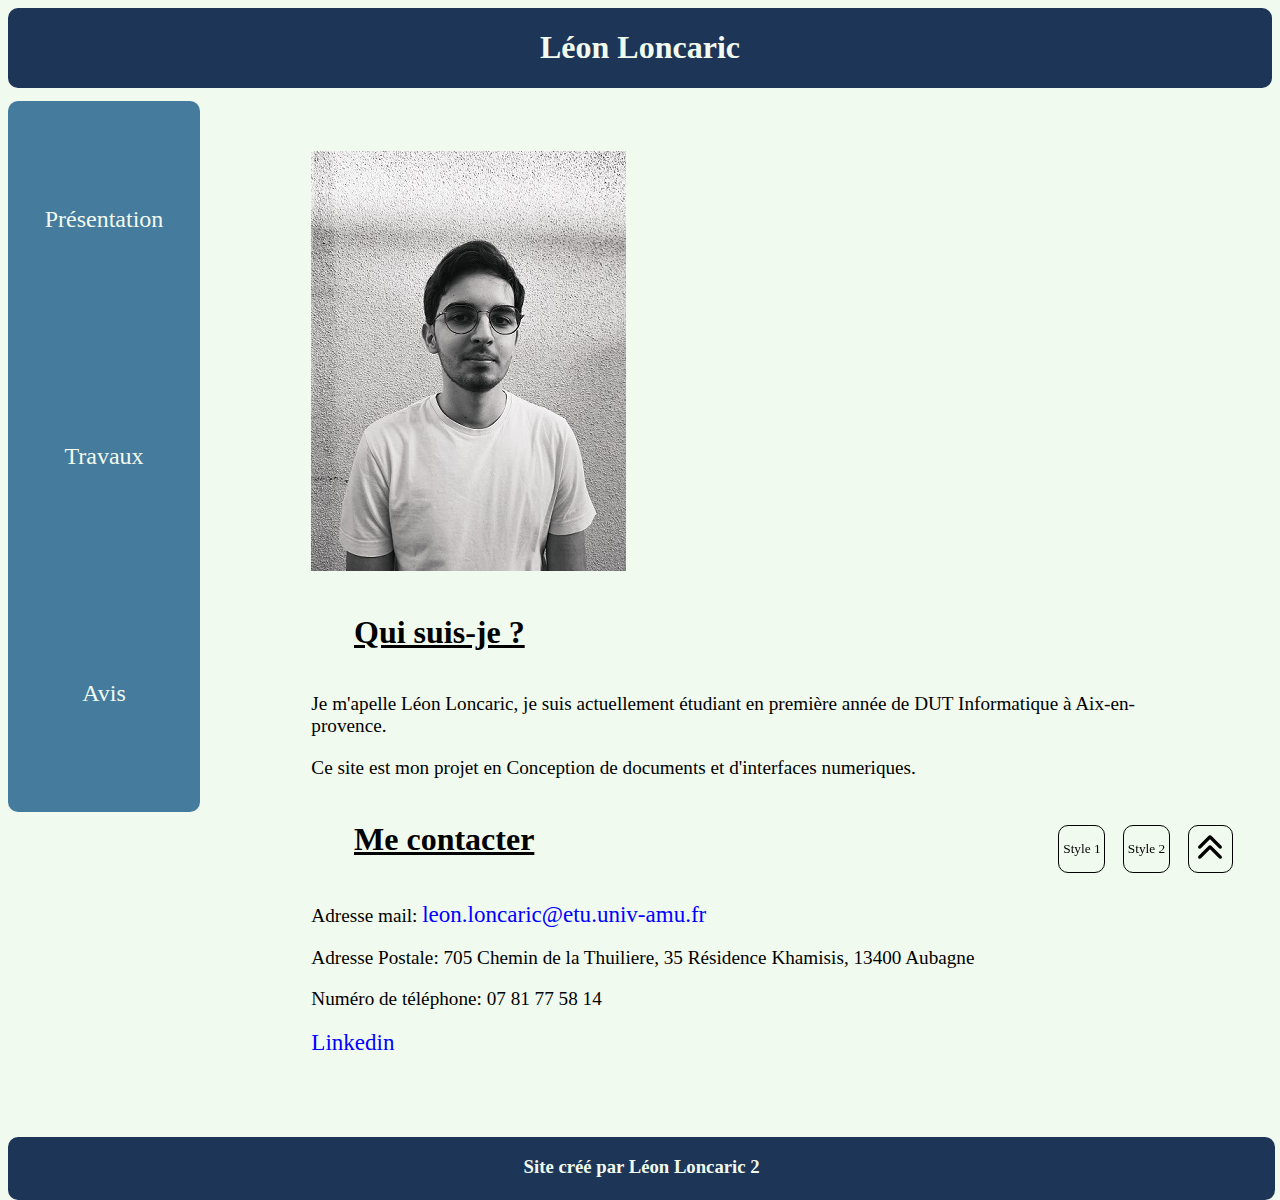
==== index.html @ 341cf34c "Update index.html" ====
<!DOCTYPE html>
<html lang="fr">
<head>
    <meta charset="utf-8">
    <title>Présentation</title>
    <link id="pagestyle" rel="stylesheet" type="text/css" href="styles.css">
    <script type="text/javascript" src="script.js"></script>
    <link rel="apple-touch-icon" sizes="180x180" href="media/favicon/apple-touch-icon.png">
    <link rel="icon" type="image/png" sizes="32x32" href="media/favicon/favicon-32x32.png">
    <link rel="icon" type="image/png" sizes="16x16" href="media/favicon/favicon-16x16.png">
    <link rel="manifest" href="media/favicon/site.webmanifest">
    <meta name="keywords" content="Léon Loncaric, Iut Informatique Aix en Provence">
    <meta name="Auteur" content="Loncaric Léon">
    <meta name="Description" content="Page d'accueil du Projet de Loncaric Léon.">
</head>
<body>
    <div class="container">
        <header>
            <h1 class="NomPrénom">Léon Loncaric</h1>
        </header>
        <nav>
            <div class="Menu">
                <a class="LienMenu" href="index.html" title="Page de Présentation">Présentation</a>
                <a class="LienMenu" href="Travaux.html" title="Page de Travaux">Travaux</a>
                <a class="LienMenu" href="Avis.html" title="Page où donner son avis">Avis</a>
            </div>
        </nav>
        <section>
            <div id="portrait">
                <img id="portrait1" src="media/Photo_Leon1.jpg" alt="Photo de Léon Loncaric">
            </div>
            <h1 class="Titre">Qui suis-je ?</h1>
            <p class="Par">Je m'apelle Léon Loncaric, je suis actuellement étudiant en première année de DUT Informatique à Aix-en-provence.</p>
            <p class="Par">Ce site est mon projet en Conception de documents et d'interfaces numeriques.</p>
            <h1 class="Titre">Me contacter</h1>
            <p class="Par">Adresse mail:  <a class="Link" href="mailto:leon.loncaric@etu.univ-amu.fr"> leon.loncaric@etu.univ-amu.fr</a></p>
            <p class="Par">Adresse Postale: 705 Chemin de la Thuiliere, 35 Résidence Khamisis, 13400 Aubagne</p>
            <p class="Par">Numéro de téléphone: 07 81 77 58 14</p>               
            <p class='Par'><a class="Link" href="https://www.linkedin.com/in/l%C3%A9on-loncaric-487617201/" title="Profl Linkedin" target="_blank">Linkedin</a></p>
        </section>
        <footer>
            <h3 id="f2">Site créé par Léon Loncaric 2</h3>
        </footer>
    </div>
    <div class="button">
        <button id="style1" onclick="swapCSS('styles.css')">Style 1</button>
        <button id="style2"  onclick="swapCSS('style2.css')">Style 2</button>
        <button id="ToTop"  onclick="topFunction()" title="Remonter en haut"><img src="media/navigate-up-arrows.png" alt="Top"></button> 
    </div>
</body>
</html>
---- styles.css ----
@media (min-width:1000px){
  header{
      background-color:#1d3557 ;
      width: 100%;
      border: 1px black;
      -moz-border-radius: 10px;
      -webkit-border-radius: 10px;
      border-radius: 10px ;
      display: flex;
      justify-content: center;
  }
  .NomPrénom{
    color:#f1faee;
    font-size: 200%;
    font-family: "Verdana",sans serif;
}
  #portrait1{
    display: flex;
    justify-content: center;
    width: auto;
  }
  body{
      background-color: #f1faee;
      min-height: 100%;
  }
  .container{
    display: flex;
    flex-direction: column;
    min-height: 100%;
  }
  footer{
      position: absolute;
      bottom: -300px;
      background-color: #1d3557;
      height: 7%;
      width: 99%;
      border: 1px black;
      -moz-border-radius: 10px;
      -webkit-border-radius: 10px;
      border-radius: 10px;
      display: flex;
      justify-content: center;
  }
  .Menu{
      position: fixed;
      display: flex;
      flex-direction: column;
      justify-content:space-around;
      background-color:#457b9d;
      width: 15vw;
      min-height: 79vh;
      border: 1px  black;
      -moz-border-radius: 10px;
      -webkit-border-radius: 10px;
      border-radius: 10px ;
      margin-top: 1%;
      margin-bottom: 1%;
  }
  .LienMenu{
      color:#f1faee;
      text-decoration: none;
      font-size: 150%;
      font-family: "Verdana", sans serif;
      text-align: center;   
  }
  .LienMenu:hover{
      text-decoration: underline;
  }
  .Titre{
      font-family: "Verdana", sans serif;
      text-decoration: underline;
      margin: 5%;
  }
  .Par{
      font-size: 120%;
      font-family: "Verdana", sans serif;
  }
  .Link{
      text-decoration: none;
      color: blue;
      font-size: 120%;
      font-family: "Verdana", sans serif;
  }
  .Link:hover{
    text-decoration: underline;
  }
  section{
      position: relative;
      left:24%;
      width: 67.5%;
      margin-top: 5%;
      margin-bottom: 5%;
      height: 100%;
  }
  #ToTop {
      border: 1px solid black;
      outline: none; 
      background-color:#f1faee;
      cursor: pointer;
      padding: 5%;
      border-radius: 10px; 
    }
    #ToTop:hover {
      -webkit-filter: invert(100%);
      filter: invert(100%);
    }
    form {
      margin: 0 auto;
      width: 20%;
      padding: 3%;
      border: 1px solid black;
      border-radius: 1em;
      height:20em;
      background-color: #e63946;
      font-size: 120%;
      font-family: "Verdana", sans serif;
    }
    label {
      display: inline-block;
      width: 100px;
      text-align: left;
    }
    input, textarea {
      font-size: 1em;
      font-family: "Verdana", sans serif;
      width: 100%;
      box-sizing: border-box;
      border: 1px solid #999;
      border-radius: 10px;
    }
    input:focus, textarea:focus {
      border-color: #000;
    }
    textarea {
      vertical-align: top;
      height: 10em;
    }
    #buttonform{
      font-family: "Verdana",sans serif;
      border-radius: 10px;
    }
    #F1{
      font-size: 120%;
      font-family: "Verdana", sans serif;
      margin-left: 20%;
      margin-top: 5%;
      margin-bottom: 5%;
    }
    #f2{
      color:#f1faee;
      font-family: "Verdana", sans serif;
    }
    #style1{
      border: 1px solid black; 
      outline: none; 
      background-color:#f1faee;
      cursor: pointer;
      padding: 2%;
      border-radius: 10px; 
      font-family: "Verdana", sans serif;
    }
  #style1:hover {
      -webkit-filter: invert(100%);
      filter: invert(100%);
    }
  #style2{
      border:1px solid black; 
      outline: none; 
      background-color:#f1faee;
      cursor: pointer;
      padding: 2%;
      border-radius: 10px; 
      font-family: "Verdana", sans serif;
    }
  #style2:hover {
      -webkit-filter: invert(100%);
      filter: invert(100%);
    }
  .button{
    width: 15vw;
    position: fixed;
    bottom:3%;
    right: 3%;
    display: flex;
    justify-content: space-around;
  }
}
/*Petit Ecran*/
@media (max-width:1000px){
  header{
      background-color:#1d3557 ;
      width: 100%;
      height: 15vh;
      border: 1px black;
      -moz-border-radius: 10px;
      -webkit-border-radius: 10px;
      border-radius: 10px ;
    }
  .NomPrénom{
      color:#f1faee;
      margin-top: 15%; 
      display:flex;
      justify-content: center;
      font-size: 300%;
      font-family: "Verdana", sans serif;
    }  
  body{
      background-color: #f1faee;
      min-height: 100%;
    }
    .container{
      display: flex;
      flex-direction: column;
    }
    footer{
      position: absolute;
      bottom: -300px;
      left: 0.5%;
      background-color: #1d3557;
      height: 6%;
      width: 99%;
      border: 1px black;
      -moz-border-radius: 10px;
      -webkit-border-radius: 10px;
      border-radius: 10px ;
      display: flex;
      justify-content: center;
  }
  .Menu{
      display: flex;
      justify-content:space-around;
      align-items: center;
      background-color:#457b9d;
      width: 100%;
      height: 7vh;
      border: 1px  black;
      -moz-border-radius: 10px;
      -webkit-border-radius: 10px;
      border-radius: 10px ;
      margin-top: 1%;
      margin-bottom: 5%;
    }
  .LienMenu{
      color:#f1faee;
      text-decoration: none;
      font-size: 300% ;
      font-family: "Verdana", sans serif;
      vertical-align: center;   
    }
  .LienMenu:hover{
      text-decoration: underline;
    }
  .Titre{
      font-family: "Verdana", sans serif;
      text-decoration: underline;
      margin-top: 5%;
    }
  .Par{
      font-size: 120%;
      font-family: "Verdana", sans serif;
      margin-top: 5%;
    } 
  .Link{
      text-decoration: none;
      color: blue;
      font-size: 120%;
      font-family: "Verdana", sans serif;
    }
  .LinkLinkedin:hover{
      text-decoration:underline;
    }
  #ToTop {
      border: none; 
      outline: none; 
      background-color:#f1faee;
      cursor: pointer;
      padding: 3%;
      border-radius: 10px; 
    }
  #ToTop:hover {
      -webkit-filter: invert(100%);
      filter: invert(100%);
    }
  form {
      margin: 0 auto;
      margin-top: 10%;
      width: 40%;
      padding: 5%;
      border: 1px solid black;
      border-radius: 1em;
      height:20em;
      background-color: #e63946;
      font-size: 200%;
      font-family: "Verdana", sans serif;
    }      
  label {
      display: inline-block;
      text-align: left;
    }    
  input, textarea {
      font-family: "Verdana", sans serif;
      width: 100%;
      box-sizing: border-box;
      border: 1px solid #999;
      border-radius: 10px;
    }    
  input:focus, textarea:focus {
    border-color: #000;
    }    
  textarea {
      vertical-align: top;
      height: 10em;
    }
  #buttonform{
    font-family: "Verdana",sans serif;
    border-radius: 10px;
    }
  #buttonform1{
    font-family: "Verdana",sans serif;
  }        
  #F1{
      font-family: "Verdana", sans serif;
      position: relative;
      left:13%;
    }
  #f2{
      color:#f1faee;
      font-family: "Verdana", sans serif;
    }
  #style1{
      border: 1px solid black; 
      outline: none; 
      background-color:#f1faee;
      cursor: pointer;
      padding: 3%;
      border-radius: 10px; 
      font-family: "Verdana", sans serif;
    }
  #style1:hover {
      -webkit-filter: invert(100%);
      filter: invert(100%);
    }
  #style2{
      border:1px solid black; 
      outline: none; 
      background-color:#f1faee;
      cursor: pointer;
      padding: 3%;
      border-radius: 10px; 
      font-family: "Verdana", sans serif;
    }
  #style2:hover {
      -webkit-filter: invert(100%);
      filter: invert(100%);
    }
  .button{
    width: 30vw;
    position: fixed;
    bottom:3%;
    right: 3%;
    display: flex;
    justify-content: space-around;
  }
}
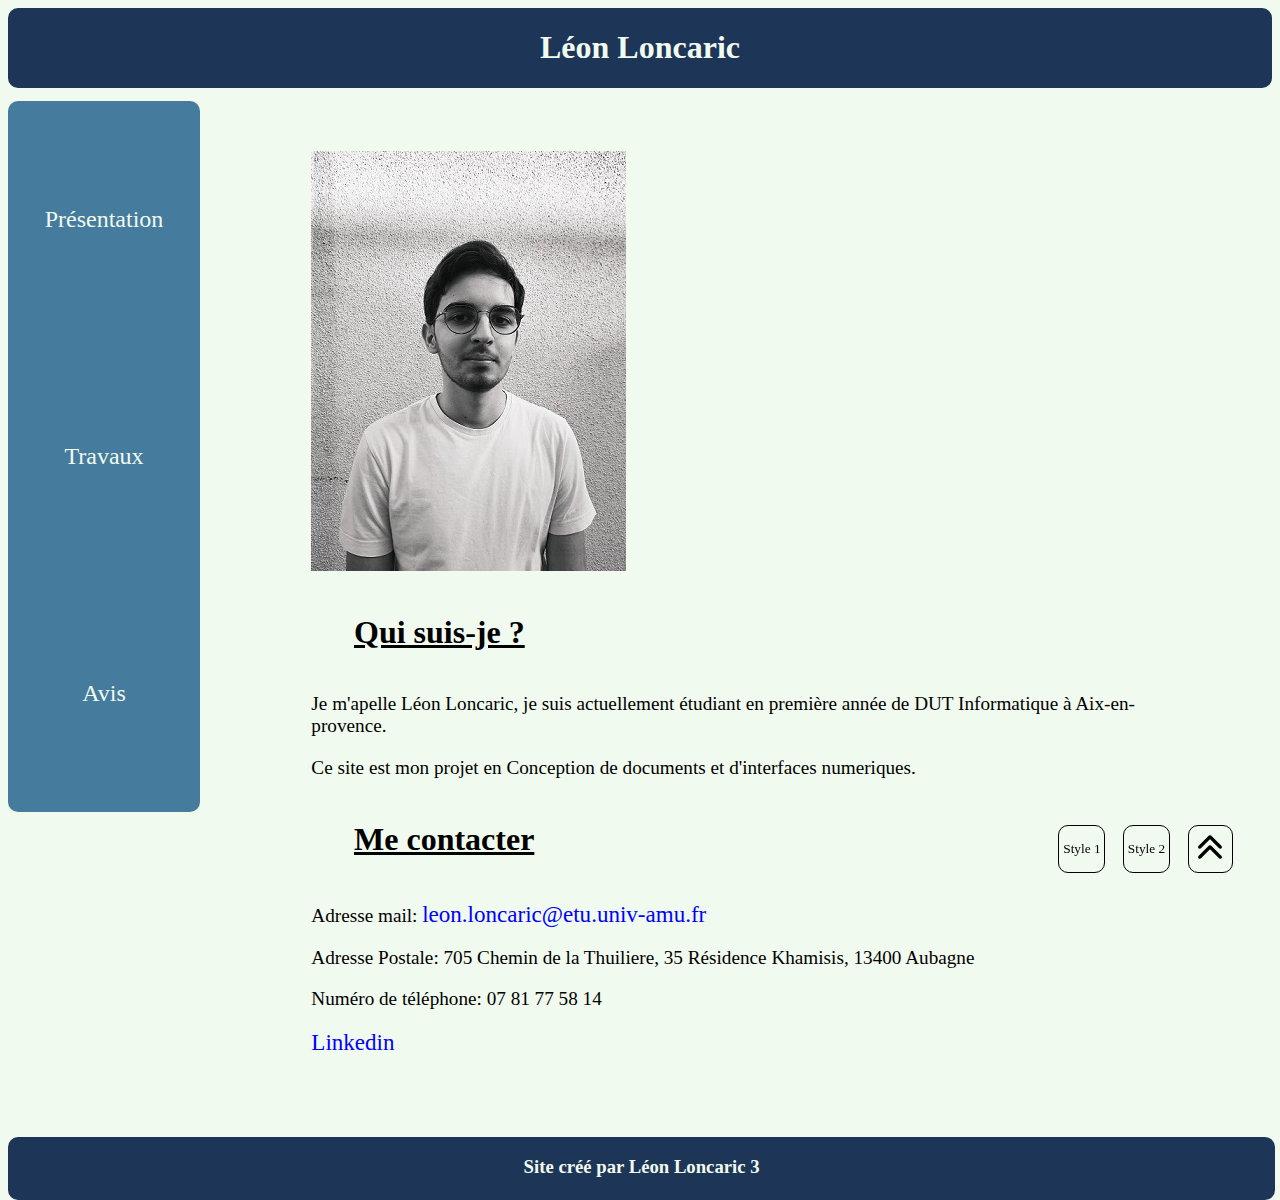
==== commit d1baecd4: "5" ====
--- a/index.html
+++ b/index.html
@@ -39,7 +39,7 @@
             <p class='Par'><a class="Link" href="https://www.linkedin.com/in/l%C3%A9on-loncaric-487617201/" title="Profl Linkedin" target="_blank">Linkedin</a></p>
         </section>
         <footer>
-            <h3 id="f2">Site créé par Léon Loncaric 2</h3>
+            <h3 id="f2">Site créé par Léon Loncaric 3</h3>
         </footer>
     </div>
     <div class="button">
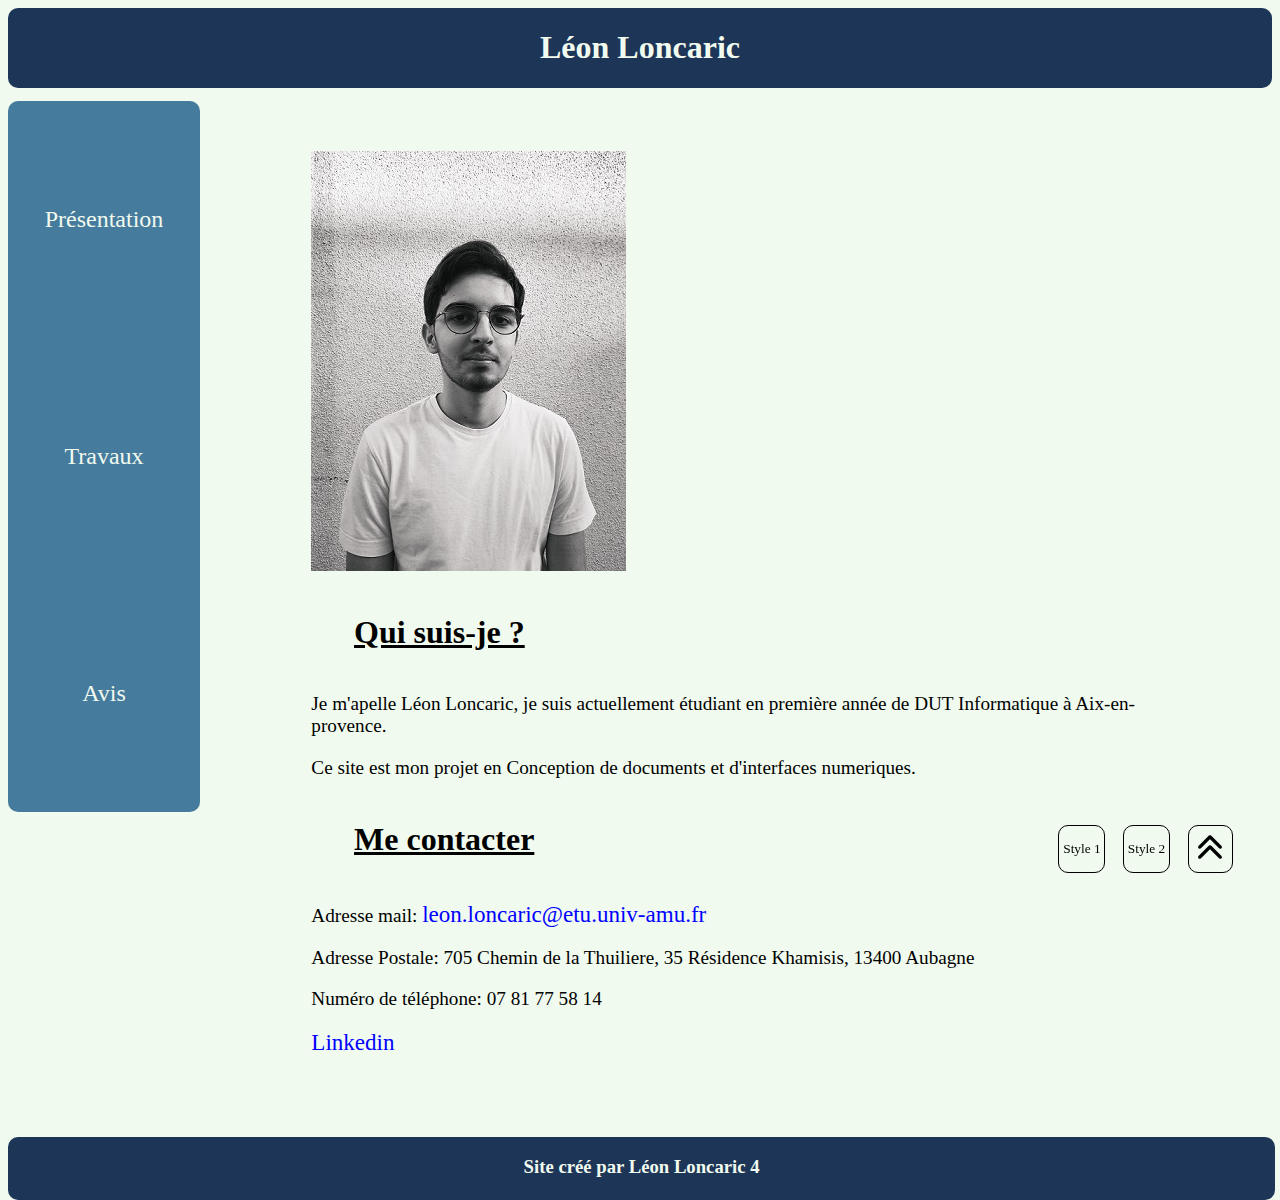
==== commit 3b933ffa: "12" ====
--- a/index.html
+++ b/index.html
@@ -39,7 +39,7 @@
             <p class='Par'><a class="Link" href="https://www.linkedin.com/in/l%C3%A9on-loncaric-487617201/" title="Profl Linkedin" target="_blank">Linkedin</a></p>
         </section>
         <footer>
-            <h3 id="f2">Site créé par Léon Loncaric 3</h3>
+            <h3 id="f2">Site créé par Léon Loncaric 4</h3>
         </footer>
     </div>
     <div class="button">
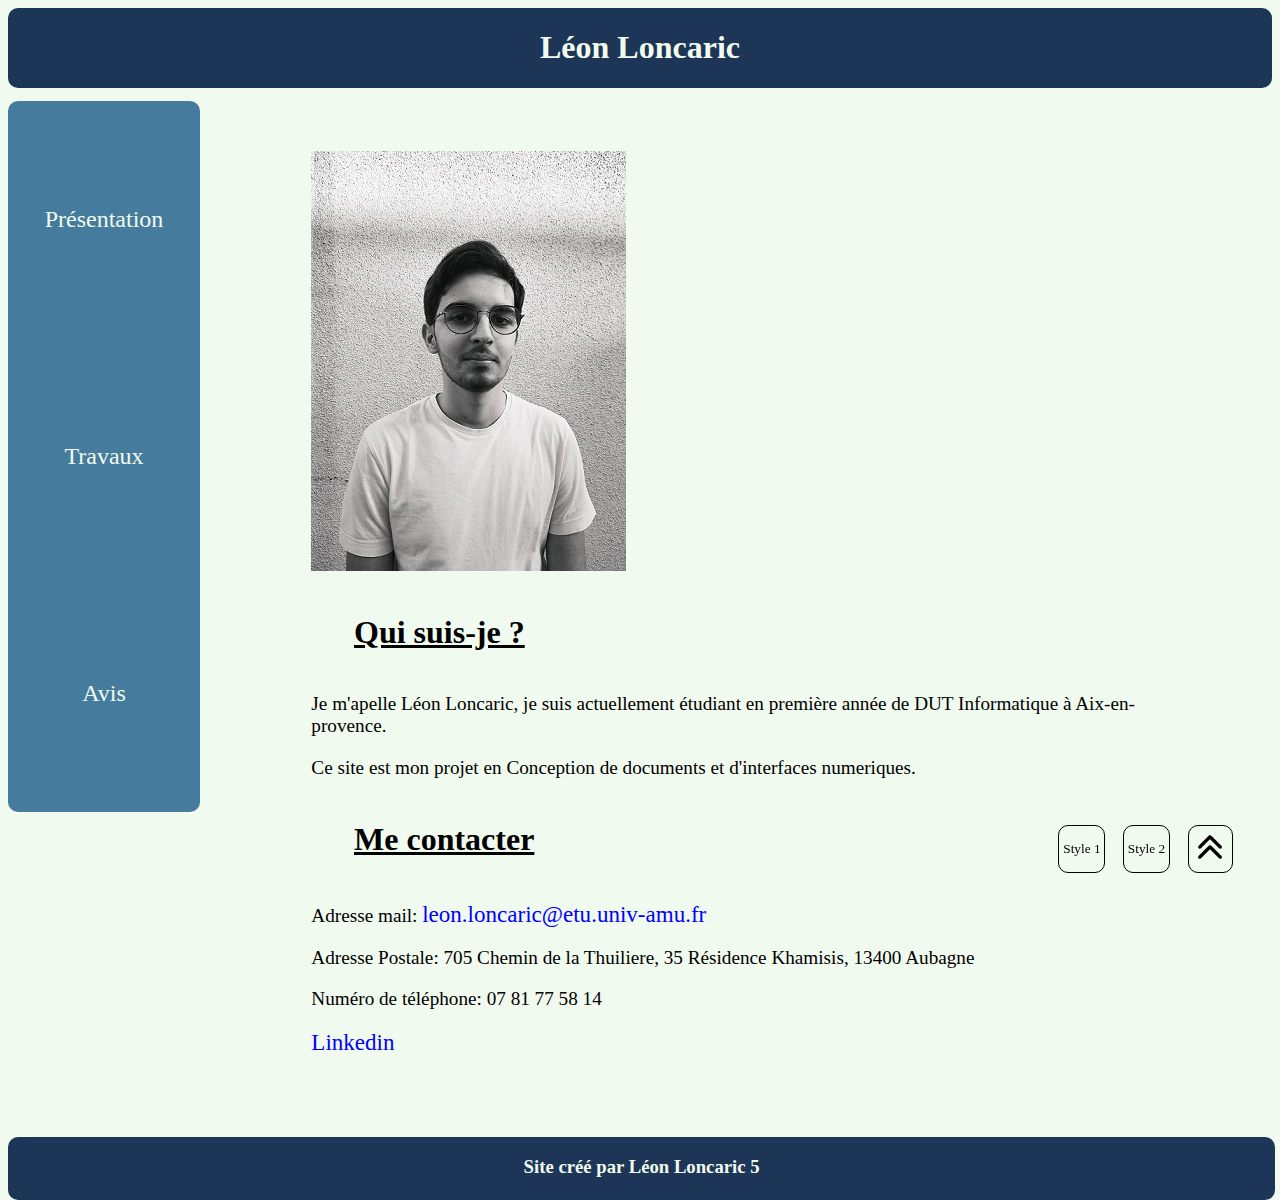
==== commit 2d2aed98: "0" ====
--- a/index.html
+++ b/index.html
@@ -39,7 +39,7 @@
             <p class='Par'><a class="Link" href="https://www.linkedin.com/in/l%C3%A9on-loncaric-487617201/" title="Profl Linkedin" target="_blank">Linkedin</a></p>
         </section>
         <footer>
-            <h3 id="f2">Site créé par Léon Loncaric 4</h3>
+            <h3 id="f2">Site créé par Léon Loncaric 5</h3>
         </footer>
     </div>
     <div class="button">
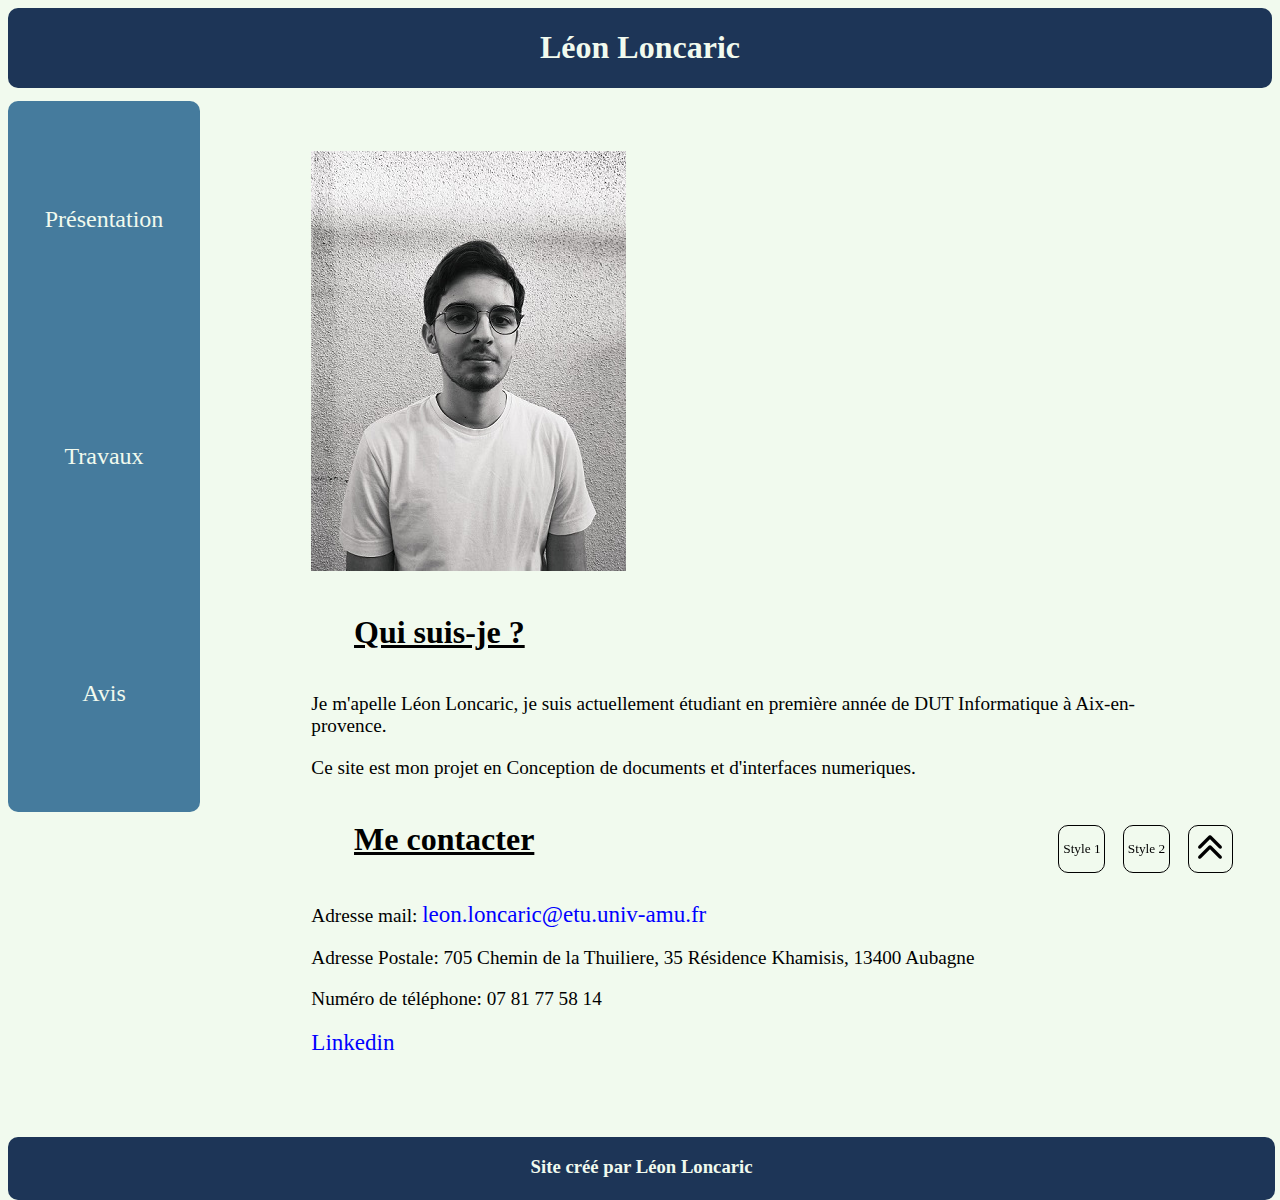
==== commit 4601322a: "Update index.html" ====
--- a/index.html
+++ b/index.html
@@ -39,7 +39,7 @@
             <p class='Par'><a class="Link" href="https://www.linkedin.com/in/l%C3%A9on-loncaric-487617201/" title="Profl Linkedin" target="_blank">Linkedin</a></p>
         </section>
         <footer>
-            <h3 id="f2">Site créé par Léon Loncaric 5</h3>
+            <h3 id="f2">Site créé par Léon Loncaric </h3>
         </footer>
     </div>
     <div class="button">
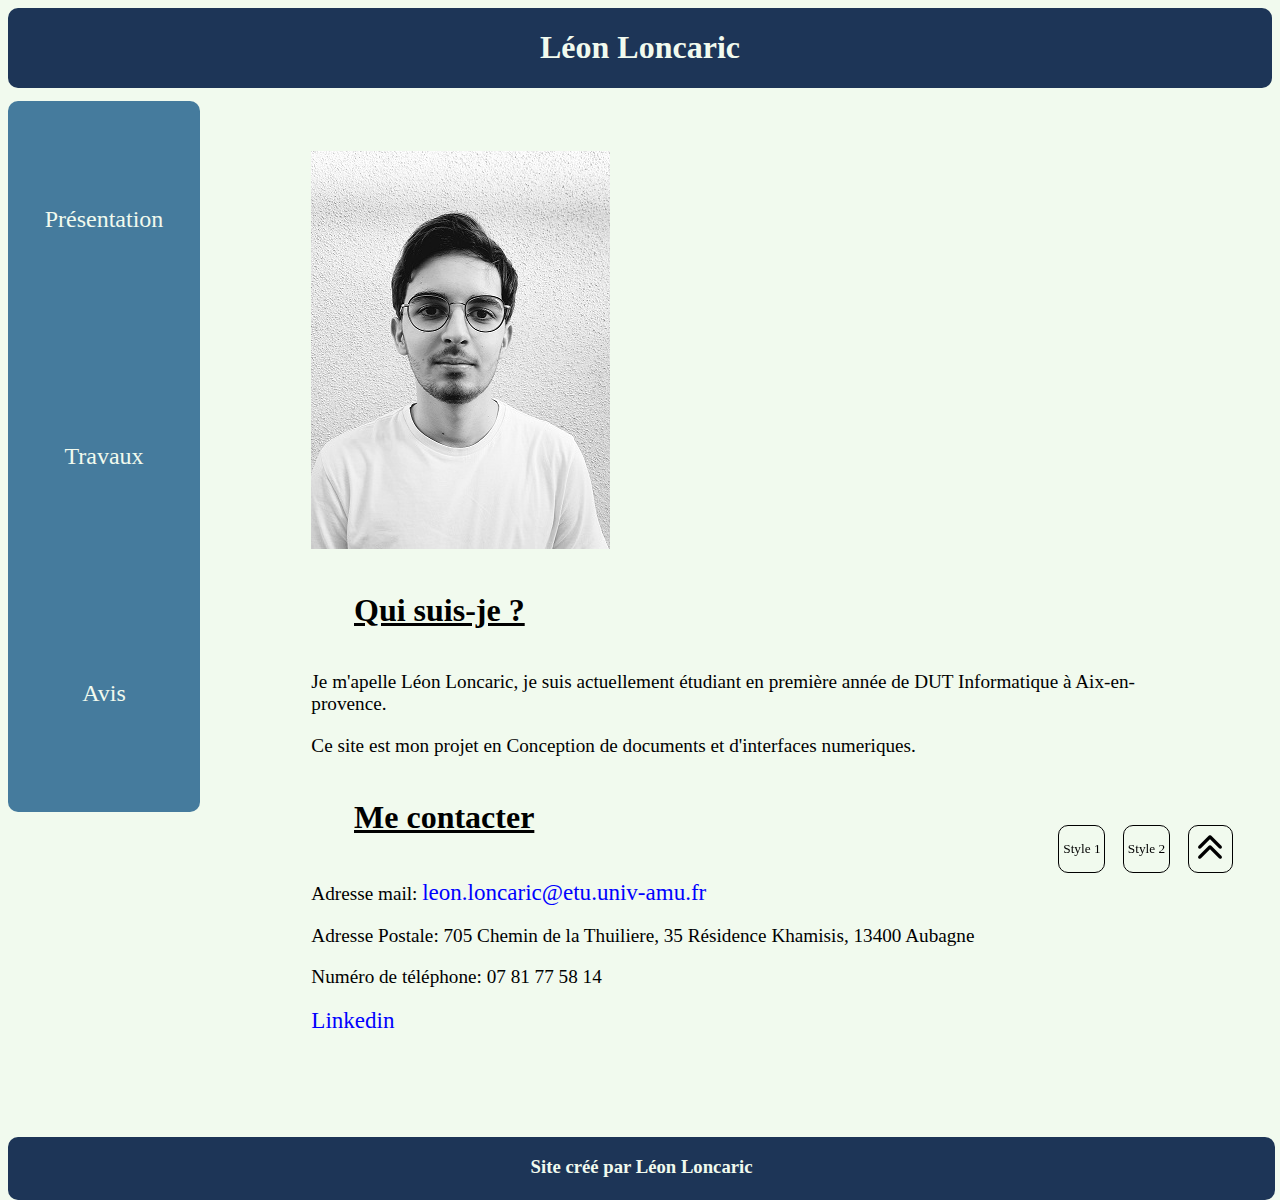
==== commit 28b36591: "final 1.2" ====
--- a/index.html
+++ b/index.html
@@ -3,7 +3,7 @@
 <head>
     <meta charset="utf-8">
     <title>Présentation</title>
-    <link id="pagestyle" rel="stylesheet" type="text/css" href="styles.css">
+    <link id="pagestyle" rel="stylesheet" type="text/css" href="style1.css">
     <script type="text/javascript" src="script.js"></script>
     <link rel="apple-touch-icon" sizes="180x180" href="media/favicon/apple-touch-icon.png">
     <link rel="icon" type="image/png" sizes="32x32" href="media/favicon/favicon-32x32.png">
@@ -27,7 +27,7 @@
         </nav>
         <section>
             <div id="portrait">
-                <img id="portrait1" src="media/Photo_Leon1.jpg" alt="Photo de Léon Loncaric">
+                <img id="portrait1" src="media/Photo_Leon.jpg" alt="Photo de Léon Loncaric">
             </div>
             <h1 class="Titre">Qui suis-je ?</h1>
             <p class="Par">Je m'apelle Léon Loncaric, je suis actuellement étudiant en première année de DUT Informatique à Aix-en-provence.</p>
@@ -43,7 +43,7 @@
         </footer>
     </div>
     <div class="button">
-        <button id="style1" onclick="swapCSS('styles.css')">Style 1</button>
+        <button id="style1" onclick="swapCSS('style1.css')">Style 1</button>
         <button id="style2"  onclick="swapCSS('style2.css')">Style 2</button>
         <button id="ToTop"  onclick="topFunction()" title="Remonter en haut"><img src="media/navigate-up-arrows.png" alt="Top"></button> 
     </div>
--- a/style1.css
+++ b/style1.css
@@ -0,0 +1,364 @@
+@media (min-width:1000px){
+  header{
+      background-color:#1d3557 ;
+      width: 100%;
+      border: 1px black;
+      -moz-border-radius: 10px;
+      -webkit-border-radius: 10px;
+      border-radius: 10px ;
+      display: flex;
+      justify-content: center;
+  }
+  .NomPrénom{
+    color:#f1faee;
+    font-size: 200%;
+    font-family: "Verdana",sans serif;
+}
+  #portrait1{
+    display: flex;
+    justify-content: center;
+    width: auto;
+  }
+  body{
+      background-color: #f1faee;
+      min-height: 100%;
+  }
+  .container{
+    display: flex;
+    flex-direction: column;
+    min-height: 100%;
+  }
+  footer{
+      position: absolute;
+      bottom: -300px;
+      background-color: #1d3557;
+      height: 7%;
+      width: 99%;
+      border: 1px black;
+      -moz-border-radius: 10px;
+      -webkit-border-radius: 10px;
+      border-radius: 10px;
+      display: flex;
+      justify-content: center;
+  }
+  .Menu{
+      position: fixed;
+      display: flex;
+      flex-direction: column;
+      justify-content:space-around;
+      background-color:#457b9d;
+      width: 15vw;
+      min-height: 79vh;
+      border: 1px  black;
+      -moz-border-radius: 10px;
+      -webkit-border-radius: 10px;
+      border-radius: 10px ;
+      margin-top: 1%;
+      margin-bottom: 1%;
+  }
+  .LienMenu{
+      color:#f1faee;
+      text-decoration: none;
+      font-size: 150%;
+      font-family: "Verdana", sans serif;
+      text-align: center;   
+  }
+  .LienMenu:hover{
+      text-decoration: underline;
+  }
+  .Titre{
+      font-family: "Verdana", sans serif;
+      text-decoration: underline;
+      margin: 5%;
+  }
+  .Par{
+      font-size: 120%;
+      font-family: "Verdana", sans serif;
+  }
+  .Link{
+      text-decoration: none;
+      color: blue;
+      font-size: 120%;
+      font-family: "Verdana", sans serif;
+  }
+  .Link:hover{
+      text-decoration: underline;
+  }
+  section{
+      position: relative;
+      left:24%;
+      width: 67.5%;
+      margin-top: 5%;
+      margin-bottom: 5%;
+      height: 100%;
+  }
+  #ToTop {
+      border: 1px solid black;
+      outline: none; 
+      background-color:#f1faee;
+      cursor: pointer;
+      padding: 5%;
+      border-radius: 10px; 
+    }
+  #ToTop:hover {
+      -webkit-filter: invert(100%);
+      filter: invert(100%);
+    }
+  form {
+      margin: 0 auto;
+      width: 20%;
+      padding: 3%;
+      border: 1px solid black;
+      border-radius: 1em;
+      height:20em;
+      background-color: #e63946;
+      font-size: 120%;
+      font-family: "Verdana", sans serif;
+    }
+  label {
+      display: inline-block;
+      width: 100px;
+      text-align: left;
+    }
+  input, textarea {
+      font-size: 1em;
+      font-family: "Verdana", sans serif;
+      width: 100%;
+      box-sizing: border-box;
+      border: 1px solid #999;
+      border-radius: 10px;
+    }
+  input:focus, textarea:focus {
+      border-color: #000;
+    }
+  textarea {
+      vertical-align: top;
+      height: 10em;
+    }
+  #buttonform{
+      font-family: "Verdana",sans serif;
+      border-radius: 10px;
+    }
+  #F1{
+      font-size: 120%;
+      font-family: "Verdana", sans serif;
+      margin-left: 20%;
+      margin-top: 5%;
+      margin-bottom: 5%;
+    }
+  #f2{
+      color:#f1faee;
+      font-family: "Verdana", sans serif;
+    }
+  #style1{
+      border: 1px solid black; 
+      outline: none; 
+      background-color:#f1faee;
+      cursor: pointer;
+      padding: 2%;
+      border-radius: 10px; 
+      font-family: "Verdana", sans serif;
+    }
+  #style1:hover {
+      -webkit-filter: invert(100%);
+      filter: invert(100%);
+    }
+  #style2{
+      border:1px solid black; 
+      outline: none; 
+      background-color:#f1faee;
+      cursor: pointer;
+      padding: 2%;
+      border-radius: 10px; 
+      font-family: "Verdana", sans serif;
+    }
+  #style2:hover {
+      -webkit-filter: invert(100%);
+      filter: invert(100%);
+    }
+  .button{
+    width: 15vw;
+    position: fixed;
+    bottom:3%;
+    right: 3%;
+    display: flex;
+    justify-content: space-around;
+    }
+}
+/*Petit Ecran*/
+@media (max-width:1000px){
+  header{
+      background-color:#1d3557 ;
+      width: 100%;
+      height: 15vh;
+      border: 1px black;
+      -moz-border-radius: 10px;
+      -webkit-border-radius: 10px;
+      border-radius: 10px ;
+    }
+  .NomPrénom{
+      color:#f1faee;
+      margin-top: 15%; 
+      display:flex;
+      justify-content: center;
+      font-size: 300%;
+      font-family: "Verdana", sans serif;
+    }  
+  body{
+      background-color: #f1faee;
+      min-height: 100%;
+    }
+  .container{
+      display: flex;
+      flex-direction: column;
+    }
+  footer{
+      position: absolute;
+      bottom: -300px;
+      left: 0.5%;
+      background-color: #1d3557;
+      height: 6%;
+      width: 99%;
+      border: 1px black;
+      -moz-border-radius: 10px;
+      -webkit-border-radius: 10px;
+      border-radius: 10px ;
+      display: flex;
+      justify-content: center;
+    }
+  .Menu{
+      display: flex;
+      justify-content:space-around;
+      align-items: center;
+      background-color:#457b9d;
+      width: 100%;
+      height: 7vh;
+      border: 1px  black;
+      -moz-border-radius: 10px;
+      -webkit-border-radius: 10px;
+      border-radius: 10px ;
+      margin-top: 1%;
+      margin-bottom: 5%;
+    }
+  .LienMenu{
+      color:#f1faee;
+      text-decoration: none;
+      font-size: 300% ;
+      font-family: "Verdana", sans serif;
+      vertical-align: center;   
+    }
+  .LienMenu:hover{
+      text-decoration: underline;
+    }
+  .Titre{
+      font-family: "Verdana", sans serif;
+      text-decoration: underline;
+      margin-top: 5%;
+    }
+  .Par{
+      font-size: 120%;
+      font-family: "Verdana", sans serif;
+      margin-top: 5%;
+    } 
+  .Link{
+      text-decoration: none;
+      color: blue;
+      font-size: 120%;
+      font-family: "Verdana", sans serif;
+    }
+  .LinkLinkedin:hover{
+      text-decoration:underline;
+    }
+  #ToTop {
+      border: none; 
+      outline: none; 
+      background-color:#f1faee;
+      cursor: pointer;
+      padding: 3%;
+      border-radius: 10px; 
+    }
+  #ToTop:hover {
+      -webkit-filter: invert(100%);
+      filter: invert(100%);
+    }
+  form {
+      margin: 0 auto;
+      margin-top: 10%;
+      width: 40%;
+      padding: 5%;
+      border: 1px solid black;
+      border-radius: 1em;
+      height:20em;
+      background-color: #e63946;
+      font-size: 200%;
+      font-family: "Verdana", sans serif;
+    }      
+  label {
+      display: inline-block;
+      text-align: left;
+    }    
+  input, textarea {
+      font-family: "Verdana", sans serif;
+      width: 100%;
+      box-sizing: border-box;
+      border: 1px solid #999;
+      border-radius: 10px;
+    }    
+  input:focus, textarea:focus {
+    border-color: #000;
+    }    
+  textarea {
+      vertical-align: top;
+      height: 10em;
+    }
+  #buttonform{
+    font-family: "Verdana",sans serif;
+    border-radius: 10px;
+    }
+  #buttonform1{
+    font-family: "Verdana",sans serif;
+  }        
+  #F1{
+      font-family: "Verdana", sans serif;
+      position: relative;
+      left:13%;
+    }
+  #f2{
+      color:#f1faee;
+      font-family: "Verdana", sans serif;
+    }
+  #style1{
+      border: 1px solid black; 
+      outline: none; 
+      background-color:#f1faee;
+      cursor: pointer;
+      padding: 3%;
+      border-radius: 10px; 
+      font-family: "Verdana", sans serif;
+    }
+  #style1:hover {
+      -webkit-filter: invert(100%);
+      filter: invert(100%);
+    }
+  #style2{
+      border:1px solid black; 
+      outline: none; 
+      background-color:#f1faee;
+      cursor: pointer;
+      padding: 3%;
+      border-radius: 10px; 
+      font-family: "Verdana", sans serif;
+    }
+  #style2:hover {
+      -webkit-filter: invert(100%);
+      filter: invert(100%);
+    }
+  .button{
+    width: 30vw;
+    position: fixed;
+    bottom:3%;
+    right: 3%;
+    display: flex;
+    justify-content: space-around;
+  }
+}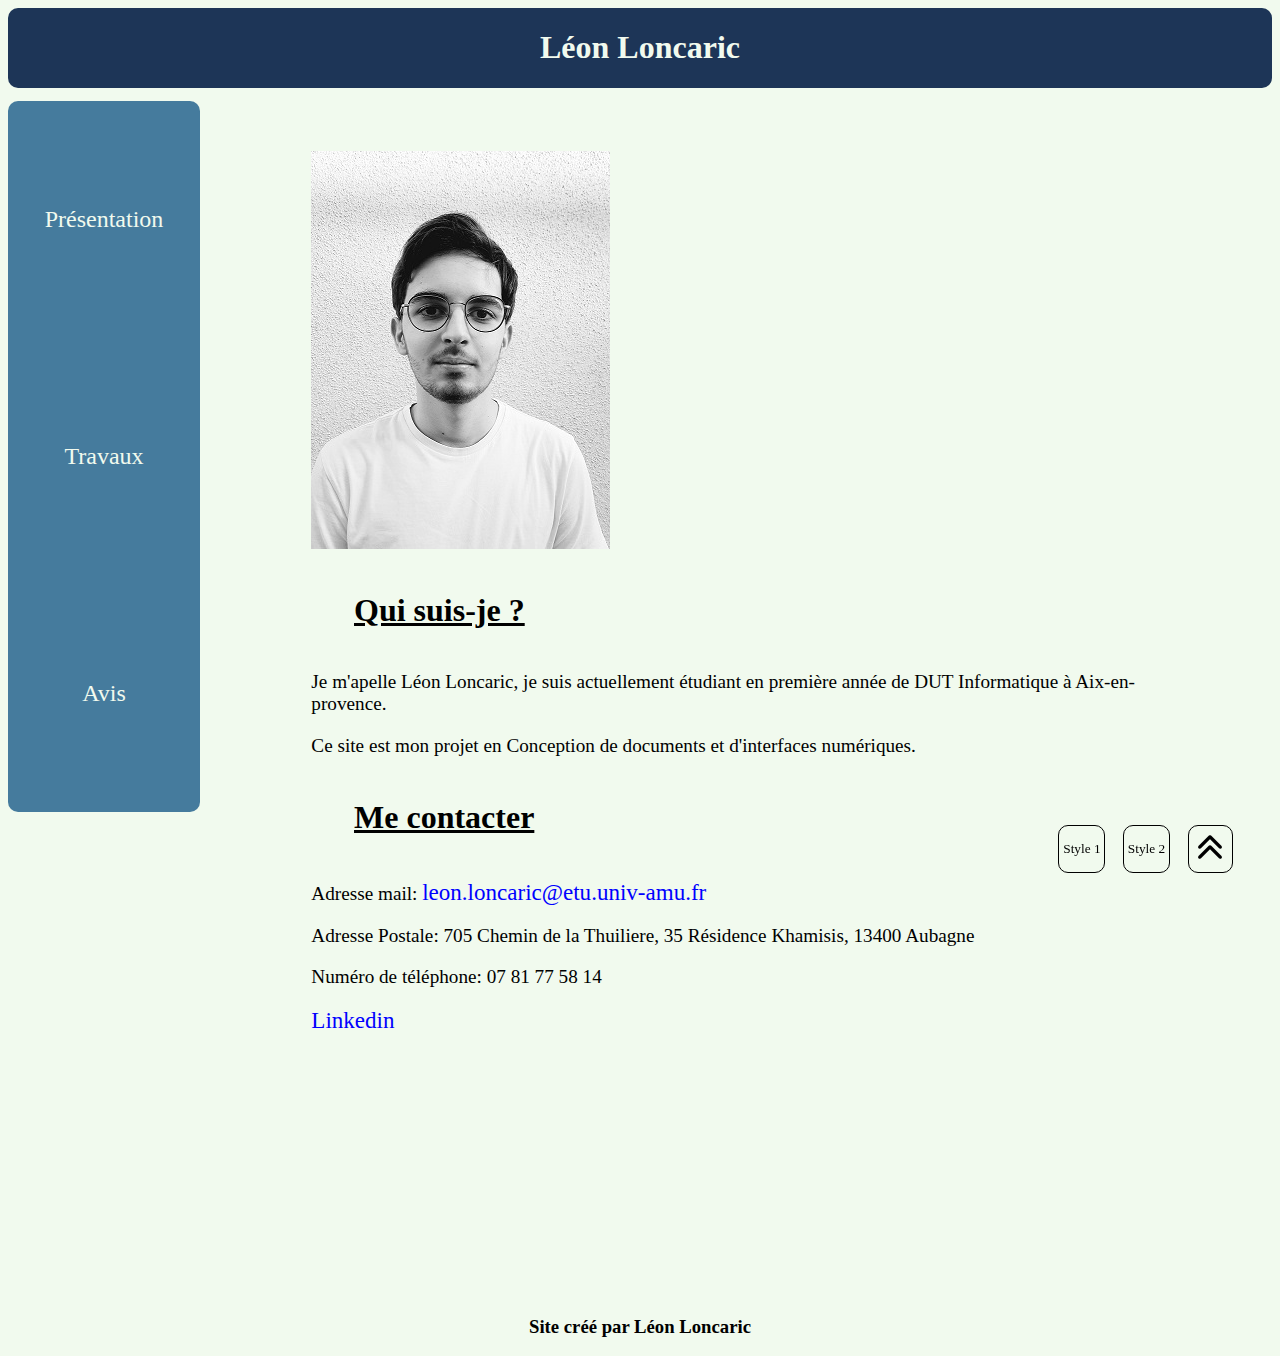
==== commit a274d0d1: "final 1.5" ====
--- a/index.html
+++ b/index.html
@@ -3,8 +3,8 @@
 <head>
     <meta charset="utf-8">
     <title>Présentation</title>
-    <link id="pagestyle" rel="stylesheet" type="text/css" href="style1.css">
-    <script type="text/javascript" src="script.js"></script>
+    <link id="pagestyle" rel="stylesheet" type="text/css" href="css/style1.css">
+    <script type="text/javascript" src="js/script.js"></script>
     <link rel="apple-touch-icon" sizes="180x180" href="media/favicon/apple-touch-icon.png">
     <link rel="icon" type="image/png" sizes="32x32" href="media/favicon/favicon-32x32.png">
     <link rel="icon" type="image/png" sizes="16x16" href="media/favicon/favicon-16x16.png">
@@ -31,7 +31,7 @@
             </div>
             <h1 class="Titre">Qui suis-je ?</h1>
             <p class="Par">Je m'apelle Léon Loncaric, je suis actuellement étudiant en première année de DUT Informatique à Aix-en-provence.</p>
-            <p class="Par">Ce site est mon projet en Conception de documents et d'interfaces numeriques.</p>
+            <p class="Par">Ce site est mon projet en Conception de documents et d'interfaces numériques.</p>
             <h1 class="Titre">Me contacter</h1>
             <p class="Par">Adresse mail:  <a class="Link" href="mailto:leon.loncaric@etu.univ-amu.fr"> leon.loncaric@etu.univ-amu.fr</a></p>
             <p class="Par">Adresse Postale: 705 Chemin de la Thuiliere, 35 Résidence Khamisis, 13400 Aubagne</p>
@@ -43,8 +43,8 @@
         </footer>
     </div>
     <div class="button">
-        <button id="style1" onclick="swapCSS('style1.css')">Style 1</button>
-        <button id="style2"  onclick="swapCSS('style2.css')">Style 2</button>
+        <button id="style1" onclick="swapCSS('css/style1.css')">Style 1</button>
+        <button id="style2"  onclick="swapCSS('css/style2.css')">Style 2</button>
         <button id="ToTop"  onclick="topFunction()" title="Remonter en haut"><img src="media/navigate-up-arrows.png" alt="Top"></button> 
     </div>
 </body>
--- a/css/style1.css
+++ b/css/style1.css
@@ -0,0 +1,352 @@
+@media (min-width:1000px){
+  header{
+      background-color:#1d3557 ;
+      width: 100%;
+      border: 1px black;
+      -moz-border-radius: 10px;
+      -webkit-border-radius: 10px;
+      border-radius: 10px ;
+      display: flex;
+      justify-content: center;
+  }
+  .NomPrénom{
+    color:#f1faee;
+    font-size: 200%;
+    font-family: "Verdana",sans serif;
+}
+  #portrait1{
+    display: flex;
+    justify-content: center;
+    width: auto;
+  }
+  body{
+      background-color: #f1faee;
+      min-height: 100%;
+  }
+  .container{
+    display: flex;
+    flex-direction: column;
+    min-height: 100%;
+  }
+  footer{
+      position: relative;
+      bottom: -20vh;
+      width: 100%;
+      display: flex;
+      justify-content: center;
+  }
+  .Menu{
+      position: fixed;
+      display: flex;
+      flex-direction: column;
+      justify-content:space-around;
+      background-color:#457b9d;
+      width: 15vw;
+      min-height: 79vh;
+      border: 1px  black;
+      -moz-border-radius: 10px;
+      -webkit-border-radius: 10px;
+      border-radius: 10px ;
+      margin-top: 1%;
+      margin-bottom: 1%;
+  }
+  .LienMenu{
+      color:#f1faee;
+      text-decoration: none;
+      font-size: 150%;
+      font-family: "Verdana", sans serif;
+      text-align: center;   
+  }
+  .LienMenu:hover{
+      text-decoration: underline;
+  }
+  .Titre{
+      font-family: "Verdana", sans serif;
+      text-decoration: underline;
+      margin: 5%;
+  }
+  .Par{
+      font-size: 120%;
+      font-family: "Verdana", sans serif;
+  }
+  .Link{
+      text-decoration: none;
+      color: blue;
+      font-size: 120%;
+      font-family: "Verdana", sans serif;
+  }
+  .Link:hover{
+      text-decoration: underline;
+  }
+  section{
+      position: relative;
+      left:24%;
+      width: 67.5%;
+      margin-top: 5%;
+      margin-bottom: 5%;
+      height: 0%;
+  }
+  #ToTop {
+      border: 1px solid black;
+      outline: none; 
+      background-color:#f1faee;
+      cursor: pointer;
+      padding: 5%;
+      border-radius: 10px; 
+    }
+  #ToTop:hover {
+      -webkit-filter: invert(100%);
+      filter: invert(100%);
+    }
+  form {
+      margin: 0 auto;
+      width: 20%;
+      padding: 3%;
+      border: 1px solid black;
+      border-radius: 1em;
+      height:20em;
+      background-color: #e63946;
+      font-size: 120%;
+      font-family: "Verdana", sans serif;
+    }
+  label {
+      display: inline-block;
+      width: 100px;
+      text-align: left;
+    }
+  input, textarea {
+      font-size: 1em;
+      font-family: "Verdana", sans serif;
+      width: 100%;
+      box-sizing: border-box;
+      border: 1px solid #999;
+      border-radius: 10px;
+    }
+  input:focus, textarea:focus {
+      border-color: #000;
+    }
+  textarea {
+      vertical-align: top;
+      height: 10em;
+    }
+  #buttonform{
+      font-family: "Verdana",sans serif;
+      border-radius: 10px;
+    }
+  #F1{
+      font-size: 120%;
+      font-family: "Verdana", sans serif;
+      margin-left: 20%;
+      margin-top: 5%;
+      margin-bottom: 5%;
+    }
+  #f2{
+      color:black;
+      font-family: "Verdana", sans serif;
+    }
+  #style1{
+      border: 1px solid black; 
+      outline: none; 
+      background-color:#f1faee;
+      cursor: pointer;
+      padding: 2%;
+      border-radius: 10px; 
+      font-family: "Verdana", sans serif;
+    }
+  #style1:hover {
+      -webkit-filter: invert(100%);
+      filter: invert(100%);
+    }
+  #style2{
+      border:1px solid black; 
+      outline: none; 
+      background-color:#f1faee;
+      cursor: pointer;
+      padding: 2%;
+      border-radius: 10px; 
+      font-family: "Verdana", sans serif;
+    }
+  #style2:hover {
+      -webkit-filter: invert(100%);
+      filter: invert(100%);
+    }
+  .button{
+    width: 15vw;
+    position: fixed;
+    bottom:3%;
+    right: 3%;
+    display: flex;
+    justify-content: space-around;
+    }
+}
+/*Petit Ecran*/
+@media (max-width:1000px){
+  header{
+      background-color:#1d3557 ;
+      width: 100%;
+      height: 15vh;
+      border: 1px black;
+      -moz-border-radius: 10px;
+      -webkit-border-radius: 10px;
+      border-radius: 10px ;
+    }
+  .NomPrénom{
+      color:#f1faee;
+      margin-top: 10%; 
+      margin-bottom: auto;
+      display:flex;
+      justify-content: center;
+      font-size: 300%;
+      font-family: "Verdana", sans serif;
+    }  
+  body{
+      background-color: #f1faee;
+      min-height: 100%;
+    }
+  .container{
+      display: flex;
+      flex-direction: column;
+    }
+  footer{
+      position: relative;
+      bottom: -20vh;
+      width: 100%;
+      display: flex;
+      justify-content: center;
+    }
+  .Menu{
+      display: flex;
+      justify-content:space-around;
+      align-items: center;
+      background-color:#457b9d;
+      width: 100%;
+      height: 7vh;
+      border: 1px  black;
+      -moz-border-radius: 10px;
+      -webkit-border-radius: 10px;
+      border-radius: 10px ;
+      margin-top: 1%;
+      margin-bottom: 5%;
+    }
+  .LienMenu{
+      color:#f1faee;
+      text-decoration: none;
+      font-size: 300% ;
+      font-family: "Verdana", sans serif;
+      vertical-align: center;   
+    }
+  .LienMenu:hover{
+      text-decoration: underline;
+    }
+  .Titre{
+      font-family: "Verdana", sans serif;
+      text-decoration: underline;
+      margin-top: 5%;
+    }
+  .Par{
+      font-size: 120%;
+      font-family: "Verdana", sans serif;
+      margin-top: 5%;
+    } 
+  .Link{
+      text-decoration: none;
+      color: blue;
+      font-size: 120%;
+      font-family: "Verdana", sans serif;
+    }
+  .LinkLinkedin:hover{
+      text-decoration:underline;
+    }
+  #ToTop {
+      border: none; 
+      outline: none; 
+      background-color:#f1faee;
+      cursor: pointer;
+      padding: 3%;
+      border-radius: 10px; 
+    }
+  #ToTop:hover {
+      -webkit-filter: invert(100%);
+      filter: invert(100%);
+    }
+  form {
+      margin: 0 auto;
+      margin-top: 10%;
+      width: 40%;
+      padding: 5%;
+      border: 1px solid black;
+      border-radius: 1em;
+      height:20em;
+      background-color: #e63946;
+      font-size: 200%;
+      font-family: "Verdana", sans serif;
+    }      
+  label {
+      display: inline-block;
+      text-align: left;
+    }    
+  input, textarea {
+      font-family: "Verdana", sans serif;
+      width: 100%;
+      box-sizing: border-box;
+      border: 1px solid #999;
+      border-radius: 10px;
+    }    
+  input:focus, textarea:focus {
+    border-color: #000;
+    }    
+  textarea {
+      vertical-align: top;
+      height: 10em;
+    }
+  #buttonform{
+    font-family: "Verdana",sans serif;
+    border-radius: 10px;
+    }
+  #buttonform1{
+    font-family: "Verdana",sans serif;
+  }        
+  #F1{
+      font-family: "Verdana", sans serif;
+      position: relative;
+      left:13%;
+    }
+  #f2{
+      color:black;
+      font-family: "Verdana", sans serif;
+    }
+  #style1{
+      border: 1px solid black; 
+      outline: none; 
+      background-color:#f1faee;
+      cursor: pointer;
+      padding: 3%;
+      border-radius: 10px; 
+      font-family: "Verdana", sans serif;
+    }
+  #style1:hover {
+      -webkit-filter: invert(100%);
+      filter: invert(100%);
+    }
+  #style2{
+      border:1px solid black; 
+      outline: none; 
+      background-color:#f1faee;
+      cursor: pointer;
+      padding: 3%;
+      border-radius: 10px; 
+      font-family: "Verdana", sans serif;
+    }
+  #style2:hover {
+      -webkit-filter: invert(100%);
+      filter: invert(100%);
+    }
+  .button{
+    width: 30vw;
+    position: fixed;
+    bottom:3%;
+    right: 3%;
+    display: flex;
+    justify-content: space-around;
+  }
+}